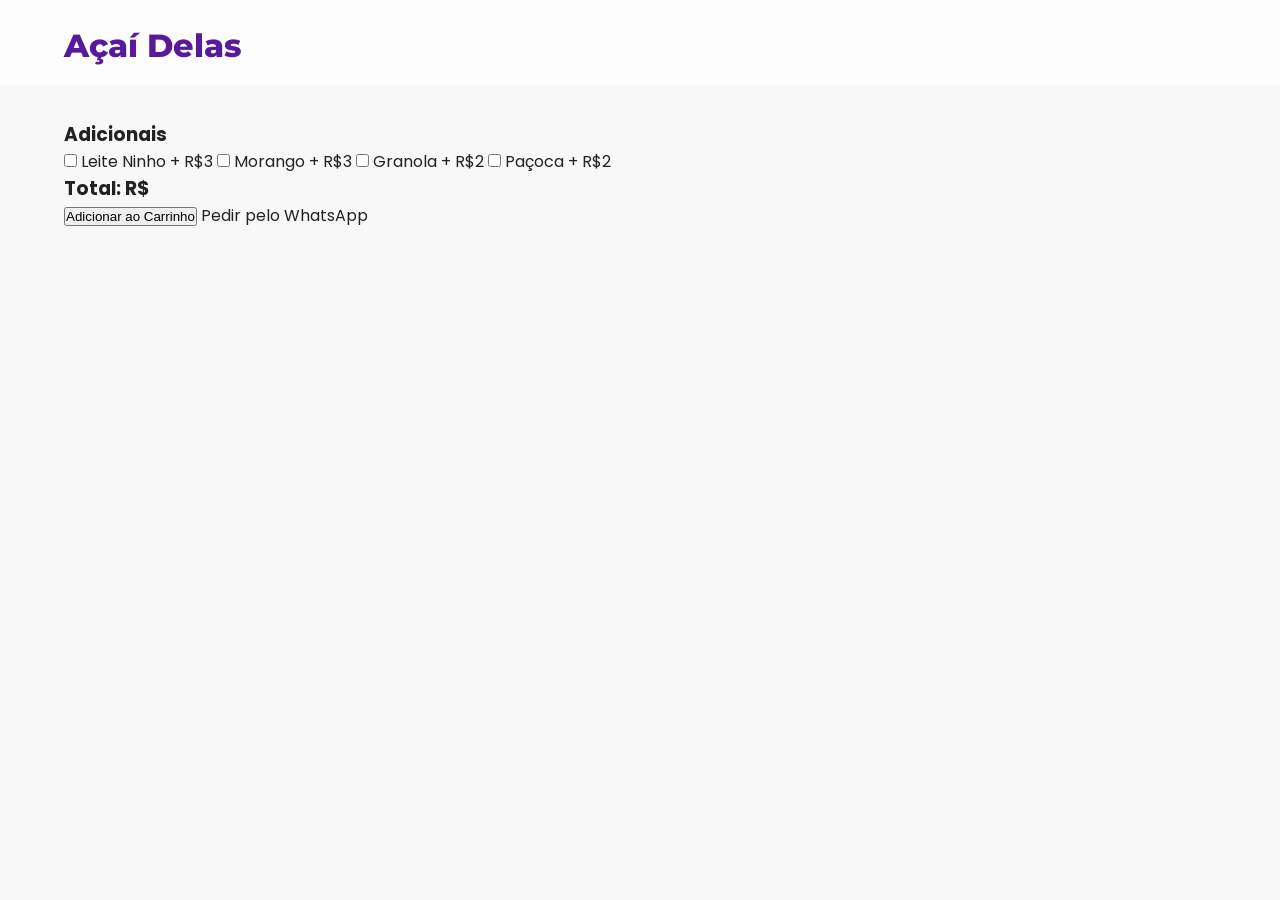
==== produto.html @ 52d659a6 "Add files via upload" ====
<!DOCTYPE html>
<html lang="pt-BR">

<head>

<meta charset="UTF-8">
<meta name="viewport" content="width=device-width, initial-scale=1.0">

<title>Produto | Açaí Delas</title>

<link rel="stylesheet" href="style.css">

</head>


<body>


<header>

<div class="container">

<a href="index.html" class="logo">
Açaí Delas
</a>

</div>

</header>



<section class="produto-detalhes">

<div class="container">


<div class="produto-box">


<img id="produtoImagem" src="" alt="">


<div class="produto-info">


<h1 id="produtoNome"></h1>


<p id="produtoDescricao"></p>


<h2 id="produtoPreco"></h2>



<h3>Adicionais</h3>


<label>
<input type="checkbox" value="Leite Ninho" data-preco="3">
Leite Ninho + R$3
</label>


<label>
<input type="checkbox" value="Morango" data-preco="3">
Morango + R$3
</label>


<label>
<input type="checkbox" value="Granola" data-preco="2">
Granola + R$2
</label>


<label>
<input type="checkbox" value="Paçoca" data-preco="2">
Paçoca + R$2
</label>



<h3>
Total:
R$ <span id="total"></span>
</h3>



 <button onclick="adicionarCarrinho()">
Adicionar ao Carrinho
</button>

Pedir pelo WhatsApp

</button>



</div>


</div>


</div>


</section>



<script src="script.js"></script>


</body>

</html>
---- style.css ----
/*==================================================
            GOOGLE FONTS
==================================================*/

@import url('https://fonts.googleapis.com/css2?family=Montserrat:wght@500;600;700;800&family=Poppins:wght@300;400;500;600;700&display=swap');

/*==================================================
                RESET
==================================================*/

*{
    margin:0;
    padding:0;
    box-sizing:border-box;
}

html{
    scroll-behavior:smooth;
}

body{
    font-family:'Poppins',sans-serif;
    background:#f8f8f8;
    color:#222;
    overflow-x:hidden;
}

img{
    width:100%;
    display:block;
}

a{
    text-decoration:none;
}

ul{
    list-style:none;
}

.container{
    width:90%;
    max-width:1280px;
    margin:auto;
}

/*==================================================
                CORES
==================================================*/

:root{

--primary:#5A189A;
--secondary:#7B2CBF;
--dark:#240046;
--light:#ffffff;
--gray:#f5f5f5;
--text:#333333;
--gold:#F4C542;

--shadow:0 20px 60px rgba(0,0,0,.12);

--radius:18px;

--transition:.4s;

}

/*==================================================
                HEADER
==================================================*/
 header{

position:fixed;

top:0;

left:0;

width:100%;

height:85px;

display:flex;

align-items:center;

background:rgba(255,255,255,.75);

backdrop-filter:blur(20px);

-webkit-backdrop-filter:blur(20px);

border-bottom:1px solid rgba(255,255,255,.2);

transition:.35s;

z-index:9999;

}

header .container{

display:flex;

justify-content:space-between;

align-items:center;

height:90px;

}

.logo{

font-size:32px;

font-weight:800;

font-family:'Montserrat',sans-serif;

color:var(--primary);

}

nav ul{

display:flex;

gap:40px;

}

nav a{

color:#222;

font-weight:600;

transition:.3s;

position:relative;

}

nav a:hover{

color:var(--primary);

}

nav a::after{

content:"";

position:absolute;

left:0;

bottom:-8px;

width:0;

height:2px;

background:var(--primary);

transition:.3s;

}

nav a:hover::after{

width:100%;

}

.btn-header{

padding:15px 32px;

background:linear-gradient(135deg,var(--primary),var(--secondary));

color:#fff;

border-radius:50px;

font-weight:600;

transition:.4s;

box-shadow:0 15px 35px rgba(90,24,154,.25);

}

.btn-header:hover{

transform:translateY(-4px);

}

/*==================================================
                    HERO
==================================================*/

.hero{

min-height:100vh;

display:flex;

align-items:center;

background:linear-gradient(135deg,#ffffff,#efe6ff);

position:relative;

overflow:hidden;

padding-top:100px;

}

.hero-container{

display:flex;

align-items:center;

justify-content:space-between;

gap:80px;

}

.hero-text{

flex:1;

}

.tag{

display:inline-block;

padding:10px 22px;

background:#fff;

border-radius:40px;

font-size:14px;

font-weight:600;

box-shadow:var(--shadow);

margin-bottom:25px;

}

.hero h1{

font-size:68px;

line-height:1.1;

font-family:'Montserrat';

font-weight:800;

margin-bottom:25px;

color:var(--dark);

}

.hero p{

font-size:20px;

line-height:1.8;

color:#555;

margin-bottom:40px;

}

.hero-buttons{

display:flex;

gap:20px;

}

.btn-primary{

background:linear-gradient(135deg,var(--primary),var(--secondary));

padding:18px 40px;

border-radius:50px;

color:#fff;

font-weight:600;

transition:.4s;

box-shadow:0 15px 40px rgba(90,24,154,.30);

}

.btn-primary:hover{

transform:translateY(-5px);

}

.btn-secondary{

padding:18px 40px;

border-radius:50px;

border:2px solid var(--primary);

color:var(--primary);

font-weight:600;

transition:.4s;

}

.btn-secondary:hover{

background:var(--primary);

color:#fff;

}

.hero-image{

flex:1;

position:relative;

}

.hero-image img{

max-width:600px;

margin:auto;

animation:float 5s ease-in-out infinite;

filter:drop-shadow(0 30px 50px rgba(0,0,0,.25));

}

/*==================================================
            EFEITOS DE FUNDO
==================================================*/

.blur{

position:absolute;

border-radius:50%;

filter:blur(90px);

opacity:.35;

}

.blur1{

width:350px;

height:350px;

background:#7B2CBF;

top:-100px;

left:-100px;

}

.blur2{

width:280px;

height:280px;

background:#C77DFF;

right:-80px;

top:120px;

}

.blur3{

width:300px;

height:300px;

background:#5A189A;

bottom:-120px;

left:45%;

}
/*==================================================
            ANIMAÇÃO FLUTUANTE
==================================================*/

@keyframes float{

    0%{
        transform:translateY(0px);
    }

    50%{
        transform:translateY(-20px);
    }

    100%{
        transform:translateY(0px);
    }

}
/*==================================================
            TÍTULOS DAS SEÇÕES
==================================================*/

section{

    padding:120px 0;

}

.section-title{

    text-align:center;

    margin-bottom:70px;

}

.section-title span{

    color:var(--primary);

    font-weight:700;

    text-transform:uppercase;

    letter-spacing:2px;

    font-size:14px;

}

.section-title h2{

    font-family:'Montserrat',sans-serif;

    font-size:48px;

    color:var(--dark);

    margin:18px 0;

}

.section-title p{

    max-width:650px;

    margin:auto;

    color:#666;

    font-size:18px;

    line-height:1.8;

}

/*==================================================
            PRODUTOS
==================================================*/

.products-grid{

    display:grid;

    grid-template-columns:repeat(auto-fit,minmax(280px,1fr));

    gap:35px;

}

.product-card{

    background:#fff;

    border-radius:25px;

    overflow:hidden;

    box-shadow:var(--shadow);

    transition:.4s;

    position:relative;

}

.product-card:hover{

transform:translateY(-8px);

box-shadow:0 25px 55px rgba(0,0,0,.15);

}


.product-image{

    height:260px;

    overflow:hidden;

}

.product-image img{

    width:100%;

    height:100%;

    object-fit:cover;

    transition:.6s;

}

.product-card:hover img{

    transform:scale(1.08);

}

.product-info{

    padding:28px;

}

.product-info h3{

    font-size:25px;

    color:var(--dark);

    margin-bottom:12px;

}

.product-info p{

    color:#666;

    line-height:1.7;

    margin-bottom:25px;

}

.product-footer{

    display:flex;

    justify-content:space-between;

    align-items:center;

}

.product-footer span{

    color:var(--primary);

    font-size:24px;

    font-weight:700;

}

.product-footer a{

    padding:12px 28px;

    border-radius:50px;

    background:linear-gradient(135deg,var(--primary),var(--secondary));

    color:#fff;

    transition:.4s;

}

.product-footer a:hover{

    transform:scale(1.05);

}

/*==================================================
            MONTE SEU AÇAÍ
==================================================*/

.build-acai{

    background:linear-gradient(135deg,#faf7ff,#ffffff);

}

.build-grid{

    display:grid;

    grid-template-columns:repeat(auto-fit,minmax(250px,1fr));

    gap:30px;

}

.build-box{

    background:#fff;

    border-radius:22px;

    padding:45px 30px;

    text-align:center;

    transition:.4s;

    box-shadow:var(--shadow);

}

.build-box:hover{

    transform:translateY(-10px);

}

.build-box i{

    font-size:55px;

    color:var(--primary);

    margin-bottom:22px;

}

.build-box h3{

    font-size:24px;

    margin-bottom:15px;

    color:var(--dark);

}

.build-box p{

    color:#666;

    line-height:1.8;

}
/*==================================================
                SOBRE
==================================================*/

.about{

    background:#ffffff;

}

.about-container{

    display:grid;

    grid-template-columns:1fr 1fr;

    gap:80px;

    align-items:center;

}

.about-image{

    position:relative;

}

.about-image img{

    width:100%;

    border-radius:30px;

    box-shadow:0 35px 80px rgba(0,0,0,.15);

    transition:.5s;

}

.about-image img:hover{

    transform:scale(1.03);

}

.section-tag{

    display:inline-block;

    padding:10px 22px;

    background:#F3EAFF;

    color:var(--primary);

    border-radius:40px;

    font-weight:600;

    margin-bottom:20px;

}

.about-content h2{

    font-size:48px;

    font-family:'Montserrat',sans-serif;

    color:var(--dark);

    line-height:1.2;

    margin-bottom:25px;

}

.about-content p{

    color:#666;

    line-height:1.9;

    margin-bottom:20px;

    font-size:17px;

}

.about-info{

    display:grid;

    grid-template-columns:repeat(3,1fr);

    gap:20px;

    margin-top:40px;

}

.info-box{

    background:#fff;

    padding:25px;

    text-align:center;

    border-radius:20px;

    box-shadow:var(--shadow);

    transition:.4s;

}

.info-box:hover{

    transform:translateY(-10px);

}

.info-box h3{

    color:var(--primary);

    font-size:34px;

    margin-bottom:10px;

}

.info-box span{

    color:#666;

    font-size:15px;

}

/*==================================================
            DIFERENCIAIS
==================================================*/

.benefits{

    background:linear-gradient(135deg,#faf7ff,#ffffff);

}

.benefits-grid{

    display:grid;

    grid-template-columns:repeat(auto-fit,minmax(260px,1fr));

    gap:30px;

}

.benefit-card{

    background:#fff;

    padding:45px 30px;

    text-align:center;

    border-radius:25px;

    box-shadow:var(--shadow);

    transition:.4s;

}

.benefit-card:hover{

    transform:translateY(-12px);

}

.benefit-card i{

    width:90px;

    height:90px;

    line-height:90px;

    border-radius:50%;

    background:linear-gradient(135deg,var(--primary),var(--secondary));

    color:#fff;

    font-size:35px;

    margin-bottom:25px;

}

.benefit-card h3{

    font-size:24px;

    color:var(--dark);

    margin-bottom:15px;

}

.benefit-card p{

    color:#666;

    line-height:1.8;

}

/*==================================================
                GALERIA
==================================================*/

.gallery{

    background:#fff;

}

.gallery-grid{

    display:grid;

    grid-template-columns:repeat(auto-fit,minmax(280px,1fr));

    gap:25px;

}

.gallery-item{

    overflow:hidden;

    border-radius:25px;

    cursor:pointer;

    box-shadow:var(--shadow);

}

.gallery-item img{

    width:100%;

    height:300px;

    object-fit:cover;

    transition:.6s;

}

.gallery-item:hover img{

    transform:scale(1.12);

}
/*==================================================
                AVALIAÇÕES
==================================================*/

.testimonials{

    background:linear-gradient(135deg,#faf7ff,#ffffff);

}

.testimonials-grid{

    display:grid;

    grid-template-columns:repeat(auto-fit,minmax(320px,1fr));

    gap:30px;

}

.testimonial-card{

    background:#fff;

    padding:40px;

    border-radius:25px;

    box-shadow:var(--shadow);

    transition:.4s;

    position:relative;

}

.testimonial-card:hover{

    transform:translateY(-10px);

}

.testimonial-card i{

    font-size:42px;

    color:var(--primary);

    margin-bottom:20px;

}

.testimonial-card p{

    line-height:1.8;

    color:#666;

    margin-bottom:25px;

}

.testimonial-card h4{

    color:var(--dark);

    margin-bottom:10px;

}

.stars{

    color:var(--gold);

    font-size:20px;

}

/*==================================================
                CONTATO
==================================================*/

.contact{

    background:#fff;

}

.contact-container{

    display:grid;

    grid-template-columns:1fr 1fr;

    gap:60px;

    align-items:center;

}

.contact-info h2{

    font-size:48px;

    color:var(--dark);

    margin:20px 0;

    font-family:'Montserrat',sans-serif;

}

.contact-info p{

    color:#666;

    line-height:1.8;

    margin-bottom:30px;

}

.contact-info ul{

    margin-bottom:35px;

}

.contact-info li{

    display:flex;

    align-items:center;

    gap:15px;

    margin-bottom:18px;

    color:#555;

}

.contact-info i{

    color:var(--primary);

    font-size:22px;

}

.contact-map{

    border-radius:25px;

    overflow:hidden;

    box-shadow:var(--shadow);

}

.contact-map iframe{

    width:100%;

    height:450px;

    border:none;

}

/*==================================================
                FOOTER
==================================================*/

footer{

    background:#1D0A2C;

    color:#fff;

    padding-top:80px;

}

.footer-container{

    display:grid;

    grid-template-columns:repeat(auto-fit,minmax(250px,1fr));

    gap:50px;

    padding-bottom:50px;

}

.footer-container h2{

    font-size:34px;

    margin-bottom:20px;

}

.footer-container h3{

    margin-bottom:20px;

}

.footer-container p{

    color:#d6d6d6;

    line-height:1.8;

}

.footer-container a{

    display:block;

    color:#d6d6d6;

    margin-bottom:12px;

    transition:.3s;

}

.footer-container a:hover{

    color:#fff;

    padding-left:8px;

}

.copyright{

    text-align:center;

    padding:25px;

    border-top:1px solid rgba(255,255,255,.1);

    color:#bdbdbd;

}

/*==================================================
            BOTÃO VOLTAR AO TOPO
==================================================*/

.back-top{

    position:fixed;

    right:30px;

    bottom:30px;

    width:55px;

    height:55px;

    display:flex;

    align-items:center;

    justify-content:center;

    border-radius:50%;

    background:linear-gradient(135deg,var(--primary),var(--secondary));

    color:#fff;

    font-size:22px;

    box-shadow:0 15px 40px rgba(0,0,0,.25);

    transition:.4s;

    z-index:999;

}

.back-top:hover{

    transform:translateY(-8px);

}

/*==================================================
            RESPONSIVO
==================================================*/

@media(max-width:992px){

.hero-container,
.about-container,
.contact-container{

grid-template-columns:1fr;

}

.hero{

text-align:center;

}

.hero-buttons{

justify-content:center;

}

.hero h1{

letter-spacing:-2px;
font-size:52px;

}

.about-info{

grid-template-columns:1fr;

}

nav{

display:none;

}

}

@media(max-width:768px){

section{

padding:80px 0;

}

.hero h1{

font-size:40px;

}

.section-title h2{

font-size:34px;

}

.contact-info h2{

font-size:34px;

}

.btn-primary,
.btn-secondary,
.btn-header{

padding:15px 28px;

}

.hero-buttons{

flex-direction:column;

align-items:center;

}

}
.back-top{

    opacity:0;

    pointer-events:none;

    transform:translateY(20px);

}
/*=========================================
        ANIMAÇÕES
=========================================*/

.product-card,
.build-box,
.about-image,
.about-content,
.benefit-card,
.gallery-item,
.testimonial-card,
.contact-info,
.contact-map{

opacity:0;

transform:translateY(60px);

transition:1s;

}

.show{

opacity:1;

transform:translateY(0);

}
/*=========================================
        TRANSIÇÕES PREMIUM
=========================================*/

.hero-image img{

transition:
transform .35s ease,
filter .35s ease;

}

.product-card{

transform-style:preserve-3d;

will-change:transform;

}

.gallery-item{

transition:.4s;

}

.btn-primary,
.btn-header{

overflow:hidden;

position:relative;

}
/*==================================
        WHATSAPP
===================================*/

.whatsapp{

position:fixed;

left:30px;

bottom:30px;

width:65px;

height:65px;

border-radius:50%;

background:#25D366;

display:flex;

justify-content:center;

align-items:center;

font-size:34px;

color:#fff;

box-shadow:0 20px 45px rgba(37,211,102,.45);

z-index:999;

transition:.4s;

animation:whats 2s infinite;

}

.whatsapp:hover{

transform:scale(1.12);

}

@keyframes whats{

0%{

transform:scale(1);

}

50%{

transform:scale(1.08);

}

100%{

transform:scale(1);

}

}
/*=========================================
            BARRA DE PROGRESSO
=========================================*/

.progress-bar{

position:fixed;

top:0;

left:0;

height:5px;

width:0;

background:linear-gradient(
90deg,
#5A189A,
#A855F7,
#F4C542
);

z-index:999999;

transition:.2s;

}

/*=========================================
        PARTÍCULAS HERO
=========================================*/

.hero::before{

content:"";

position:absolute;

width:12px;

height:12px;

background:white;

border-radius:50%;

left:15%;

top:25%;

animation:particle1 8s infinite;

opacity:.5;

}

.hero::after{

content:"";

position:absolute;

width:18px;

height:18px;

background:#C77DFF;

border-radius:50%;

right:15%;

bottom:20%;

animation:particle2 10s infinite;

opacity:.35;

}

@keyframes particle1{

0%{

transform:translateY(0);

opacity:.2;

}

50%{

transform:translateY(-70px);

opacity:.8;

}

100%{

transform:translateY(0);

opacity:.2;

}

}

@keyframes particle2{

0%{

transform:translateY(0);

}

50%{

transform:translateY(-90px);

}

100%{

transform:translateY(0);

}

}
/*=========================================
            MENU MOBILE
=========================================*/

.menu-toggle{

display:none;

flex-direction:column;

gap:6px;

cursor:pointer;

z-index:1001;

}

.menu-toggle span{

width:30px;

height:3px;

background:var(--primary);

border-radius:20px;

transition:.4s;

}

.mobile-menu{

position:fixed;

top:0;

right:-100%;

width:300px;

height:100vh;

background:white;

box-shadow:-20px 0 60px rgba(0,0,0,.12);

display:flex;

flex-direction:column;

padding:120px 40px;

gap:25px;

transition:.5s;

z-index:1000;

}

.mobile-menu.active{

right:0;

}

.mobile-menu a{

font-size:20px;

font-weight:600;

color:#333;

}

.mobile-btn{

margin-top:20px;

padding:18px;

border-radius:50px;

text-align:center;

background:linear-gradient(
135deg,
var(--primary),
var(--secondary)
);

color:#fff !important;

}

@media(max-width:992px){

nav{

display:none;

}

.btn-header{

display:none;

}

.menu-toggle{

display:flex;

}

}
/*=========================================
            AJUSTES FINAIS
=========================================*/

.hero h1{

    max-width:650px;

}

.hero p{

font-weight:400;

color:#555;

}


.product-card{

    border:1px solid rgba(0,0,0,.05);

}

.product-card:hover{

    box-shadow:0 18px 45px rgba(0,0,0,.12);

}

.gallery-item{

    border-radius:18px;

}

.testimonial-card{

    border-left:5px solid var(--primary);

}

.contact-map iframe{

    min-height:420px;

}

.btn-primary{

display:inline-flex;

align-items:center;

justify-content:center;

padding:18px 38px;

border-radius:60px;

background:linear-gradient(
135deg,
#5A189A,
#7B2CBF
);

color:#fff;

font-weight:700;

font-size:16px;

transition:.35s;

box-shadow:0 15px 35px rgba(90,24,154,.25);

}

.btn-primary:hover{

transform:translateY(-4px);

box-shadow:0 22px 45px rgba(90,24,154,.35);

}
.btn-header{

    letter-spacing:.5px;

}

footer{

    margin-top:40px;

}
footer{

background:linear-gradient(
180deg,
#240046,
#150020
);

}
/* =========================================
   RESPONSIVIDADE PARA CELULAR
========================================= */

@media (max-width: 768px) {

    body {
        overflow-x: hidden;
    }

    /* Container geral */
    .container {
        width: 90%;
        margin: auto;
    }

    /* Textos */
    h1 {
        font-size: 32px;
        line-height: 1.2;
    }

    h2 {
        font-size: 26px;
    }

    p {
        font-size: 16px;
        line-height: 1.6;
    }


    /* Imagens */
    img {
        max-width: 100%;
        height: auto;
    }


    /* Menu */
    nav {
        flex-direction: column;
        align-items: center;
    }

    nav a {
        display: block;
        padding: 10px;
        font-size: 16px;
    }


    /* Banner principal */
    .hero {
        height: auto;
        padding: 60px 20px;
        text-align: center;
    }


    /* Seções */
    section {
        padding: 40px 15px;
    }


    /* Cards de produtos */
    .cards,
    .products,
    .grid {
        display: grid;
        grid-template-columns: 1fr;
        gap: 20px;
    }


    /* Botões */
    button,
    .btn {
        width: 100%;
        max-width: 300px;
        margin: 10px auto;
        display: block;
        text-align: center;
    }


    /* Rodapé */
    footer {
        text-align: center;
        padding: 30px 15px;
    }

}


/* Celulares pequenos */
@media (max-width: 480px) {

    h1 {
        font-size: 26px;
    }

    h2 {
        font-size: 22px;
    }

    p {
        font-size: 15px;
    }

    .hero {
        padding: 40px 15px;
    }

}



.product-card{

cursor:pointer;

transition:.4s;

}


.product-card:hover{

transform:translateY(-8px);

box-shadow:0 15px 35px rgba(0,0,0,.15);

}


.product-card img{

transition:.4s;

}


.product-card:hover img{

transform:scale(1.05);

}
.product-footer a{

background:#6f2dbd;

color:white;

padding:10px 20px;

border-radius:30px;

font-weight:600;

transition:.3s;

}


.product-footer a:hover{

background:#4c1d95;

}
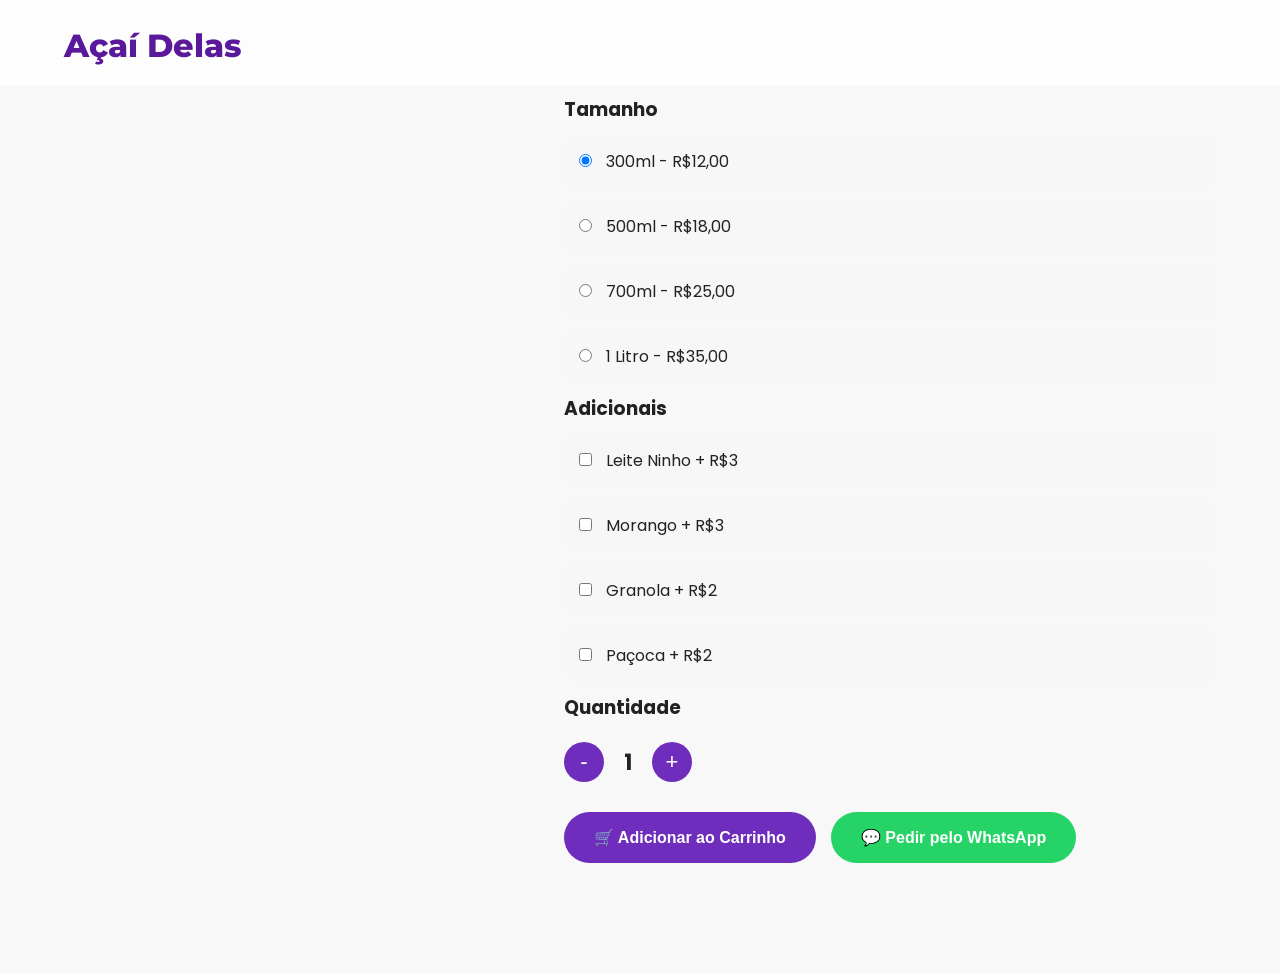
==== commit cdbf4e19: "Add files via upload" ====
--- a/produto.html
+++ b/produto.html
@@ -52,7 +52,30 @@
 
 <h2 id="produtoPreco"></h2>
 
+<h3>Tamanho</h3>
 
+<label>
+<input type="radio" name="tamanho" value="12" checked>
+300ml - R$12,00
+</label>
+
+
+<label>
+<input type="radio" name="tamanho" value="18">
+500ml - R$18,00
+</label>
+
+
+<label>
+<input type="radio" name="tamanho" value="25">
+700ml - R$25,00
+</label>
+
+
+<label>
+<input type="radio" name="tamanho" value="35">
+1 Litro - R$35,00
+</label>
 
 <h3>Adicionais</h3>
 
@@ -82,20 +105,45 @@
 
 
 
-<h3>
-Total:
-R$ <span id="total"></span>
-</h3>
+ 
+<h3>Quantidade</h3>
+
+<div class="quantidade">
+
+<button onclick="alterarQuantidade(-1)">
+- 
+</button>
+
+
+<span id="quantidade">
+1
+</span>
+
+
+<button onclick="alterarQuantidade(1)">
++
+</button>
+
+</div>
+
+
+ <div class="botoes-produto">
+
+<button onclick="adicionarCarrinho()" class="btn-carrinho">
+🛒 Adicionar ao Carrinho
+</button>
+
+
+<button onclick="pedirWhatsApp()" class="btn-whatsapp">
+💬 Pedir pelo WhatsApp
+</button>
+
+</div>
+<div class="botoes-produto">
 
 
 
- <button onclick="adicionarCarrinho()">
-Adicionar ao Carrinho
-</button>
-
-Pedir pelo WhatsApp
-
-</button>
+</div>
 
 
 
--- a/style.css
+++ b/style.css
@@ -2016,4 +2016,219 @@
 
 background:#4c1d95;
 
+}
+/* ===================================
+   PÁGINA DO PRODUTO
+=================================== */
+
+
+.produto-detalhes{
+
+padding:80px 0;
+
+}
+
+
+.produto-box{
+
+display:flex;
+
+gap:50px;
+
+align-items:center;
+
+}
+
+
+.produto-box img{
+
+width:450px;
+
+max-width:100%;
+
+border-radius:25px;
+
+box-shadow:0 20px 40px rgba(0,0,0,.15);
+
+}
+
+
+.produto-info{
+
+flex:1;
+
+}
+
+
+.produto-info h1{
+
+font-size:40px;
+
+margin-bottom:15px;
+
+}
+
+
+.produto-info p{
+
+font-size:18px;
+
+line-height:1.6;
+
+}
+
+
+.produto-info label{
+
+display:block;
+
+background:#f7f7f7;
+
+padding:15px;
+
+margin:10px 0;
+
+border-radius:12px;
+
+cursor:pointer;
+
+}
+
+
+.produto-info input{
+
+margin-right:10px;
+
+}
+
+
+
+.botoes-produto{
+
+display:flex;
+
+gap:15px;
+
+margin-top:30px;
+
+}
+
+
+
+.btn-carrinho,
+.btn-whatsapp{
+
+border:none;
+
+padding:16px 30px;
+
+border-radius:30px;
+
+font-size:16px;
+
+font-weight:700;
+
+cursor:pointer;
+
+}
+
+
+
+.btn-carrinho{
+
+background:#6f2dbd;
+
+color:white;
+
+}
+
+
+
+.btn-whatsapp{
+
+background:#25D366;
+
+color:white;
+
+}
+
+
+
+@media(max-width:768px){
+
+
+.produto-box{
+
+flex-direction:column;
+
+}
+
+
+.produto-info h1{
+
+font-size:30px;
+
+}
+
+
+.botoes-produto{
+
+flex-direction:column;
+
+}
+
+
+}
+.quantidade{
+
+display:flex;
+
+align-items:center;
+
+gap:20px;
+
+margin:20px 0;
+
+}
+
+
+.quantidade button{
+
+width:40px;
+
+height:40px;
+
+border:none;
+
+border-radius:50%;
+
+background:#6f2dbd;
+
+color:white;
+
+font-size:22px;
+
+cursor:pointer;
+
+}
+
+
+.quantidade span{
+
+font-size:22px;
+
+font-weight:bold;
+
+}
+.product-card{
+
+cursor:pointer;
+
+}
+
+
+.product-card:hover{
+
+transform:translateY(-8px);
+
 }
